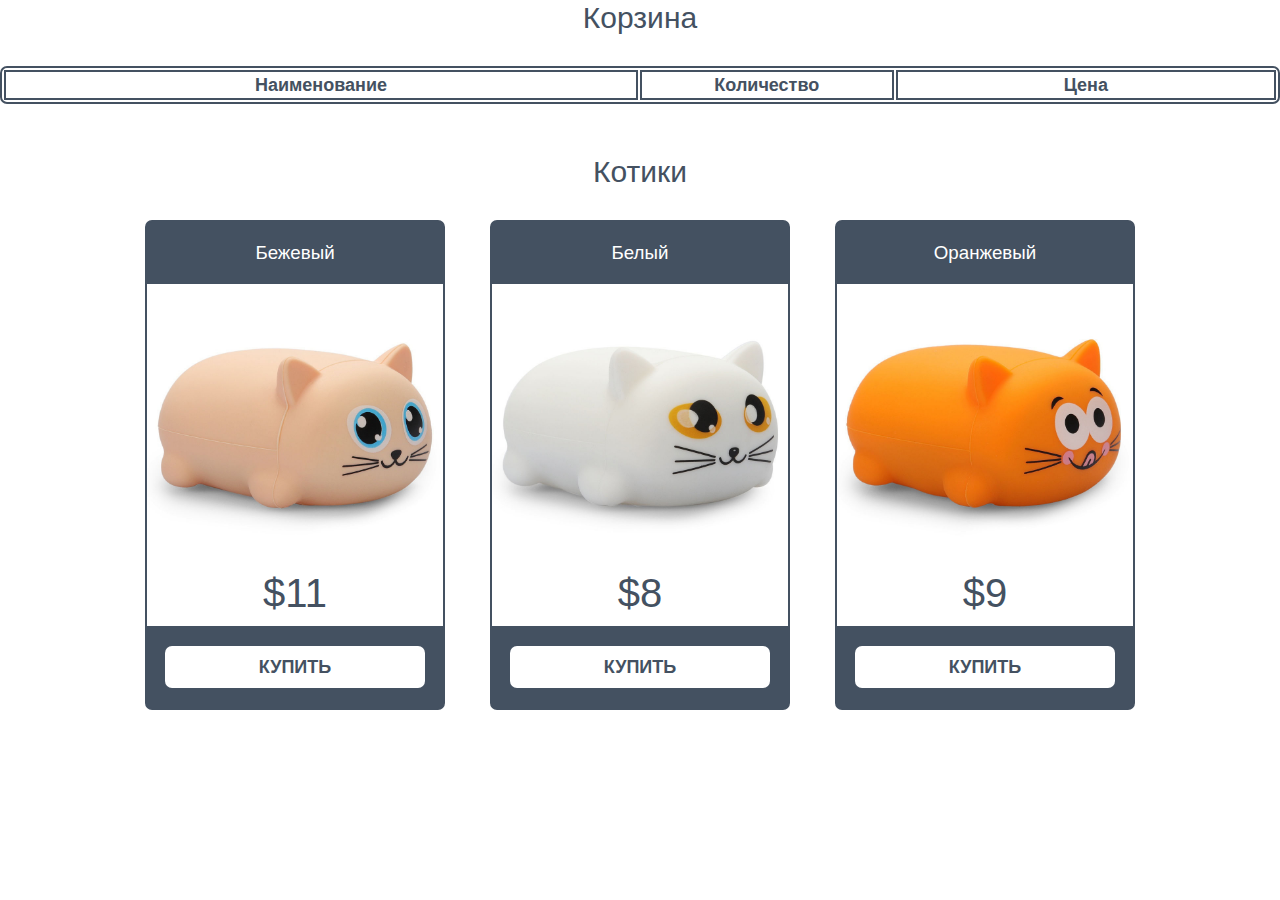
==== lesson_6/index.html @ f63f1392 "added basket" ====
<!DOCTYPE html>
<html lang="ru">

<head>
	<meta charset="UTF-8">
	<meta name="viewport" content="width=device-width, initial-scale=1.0">
	<title>Lesson 3</title>
	<link rel="stylesheet" href="css/style.css">
	<script src="js/main.js" defer></script>
</head>

<body>
	<section class="basket">
		<h2 class="basket__title">Корзина</h2>
		<div class="basket-block">
			<table class="basket__table">
				<tr class="basket__item">
					<td class="basket__item__title basket__item-th">Наименование</td>
					<td class="basket__item__count basket__item-th">Количество</td>
					<td class="basket__item__price basket__item-th">Цена</td>
				</tr>
			</table>
		</div>
	</section>
	<section class="goods">
		<h2 class="goods__title">Котики</h2>
		<div class="goods__card-block">
		</div>
	</section>
	<section class="gallery">
		<h2 class="gallery__title">Галерея</h2>
	</section>
</body>

</html>
---- lesson_6/css/style.css ----
body {
	margin: 0 auto;
	width: 1280px;
	font-family: sans-serif;
}

.goods {
	width: 100%;
	min-height: 400px;
	padding: 50px;
	box-sizing: border-box;
	display: flex;
	flex-wrap: wrap;
}

.basket__title,
.goods__title,
.gallery__title {
	font-size: 30px;
	line-height: 36px;
	font-weight: 400;
	color: #445161;
	margin: 0 0 30px 0;
	width: 100%;
	text-align: center;
}

.basket-block {
	width: 100%;
}

.basket__table {
	width: 100%;
	text-align: center;
	font-size: 18px;
	line-height: 24px;
	color: #445161;
	border: 2px solid #445161;
	border-radius: 7px;
}


.basket__item-th {
	font-weight: 600;
}

.basket__item__title {
	width: 50%;
	border: 2px solid #445161;
}

.basket__item__count {
	width: 20%;
	border: 2px solid #445161;
}

.basket__item__price {
	width: 30%;
	border: 2px solid #445161;
}

.goods__card-block {
	width: 100%;
	display: flex;
	flex-wrap: wrap;
	justify-content: center;
	align-items: flex-end;
}

.goods__card {
	width: 300px;
	background-color: #445161;
	color: #fff;
	box-sizing: border-box;
	border: 2px solid #445161;
	margin: 0 45px 0 0;
	border-radius: 7px;
}

.goods__card:nth-of-type(3n) {
	margin: 0;
}

.goods__card__title {
	text-align: center;
	box-sizing: border-box;
	line-height: 30px;
	font-weight: 400;
	margin: 0;
	padding: 16px;
	color: #fff;
}

.goods__card__img {
	max-width: 100%;
	display: block;
	cursor: pointer;
}

.goods__card__price {
	background-color: #fff;
	display: block;
	box-sizing: border-box;
	padding: 18px;
	text-align: center;
	font-size: 40px;
	line-height: 30px;
	font-weight: 400;
	color: #445161;
}

.goods__card__btn {
	display: block;
	width: 260px;
	margin: 20px auto;
	padding: 12px;
	box-sizing: border-box;
	border: none;
	border-radius: 7px;
	text-transform: uppercase;
	font-size: 18px;
	line-height: 18px;
	font-weight: 700;
	color: #445161;
	background-color: #fff;
	outline: none;
	cursor: pointer;
}

.goods__card__btn:hover {
	color: #fff;
	background-color: #989898;
}

.goods__card__btn:active {
	color: #445161;
	background-color: #fff;
}

.gallery {
	display: none;
	position: absolute;
	top: 500px;
	left: 50%;
	margin: 0 0 0 -400px;
	width: 800px;
	box-sizing: border-box;
	border: 2px solid #445161;
	border-radius: 7px;
	background-color: #fff;
	z-index: 10;
}
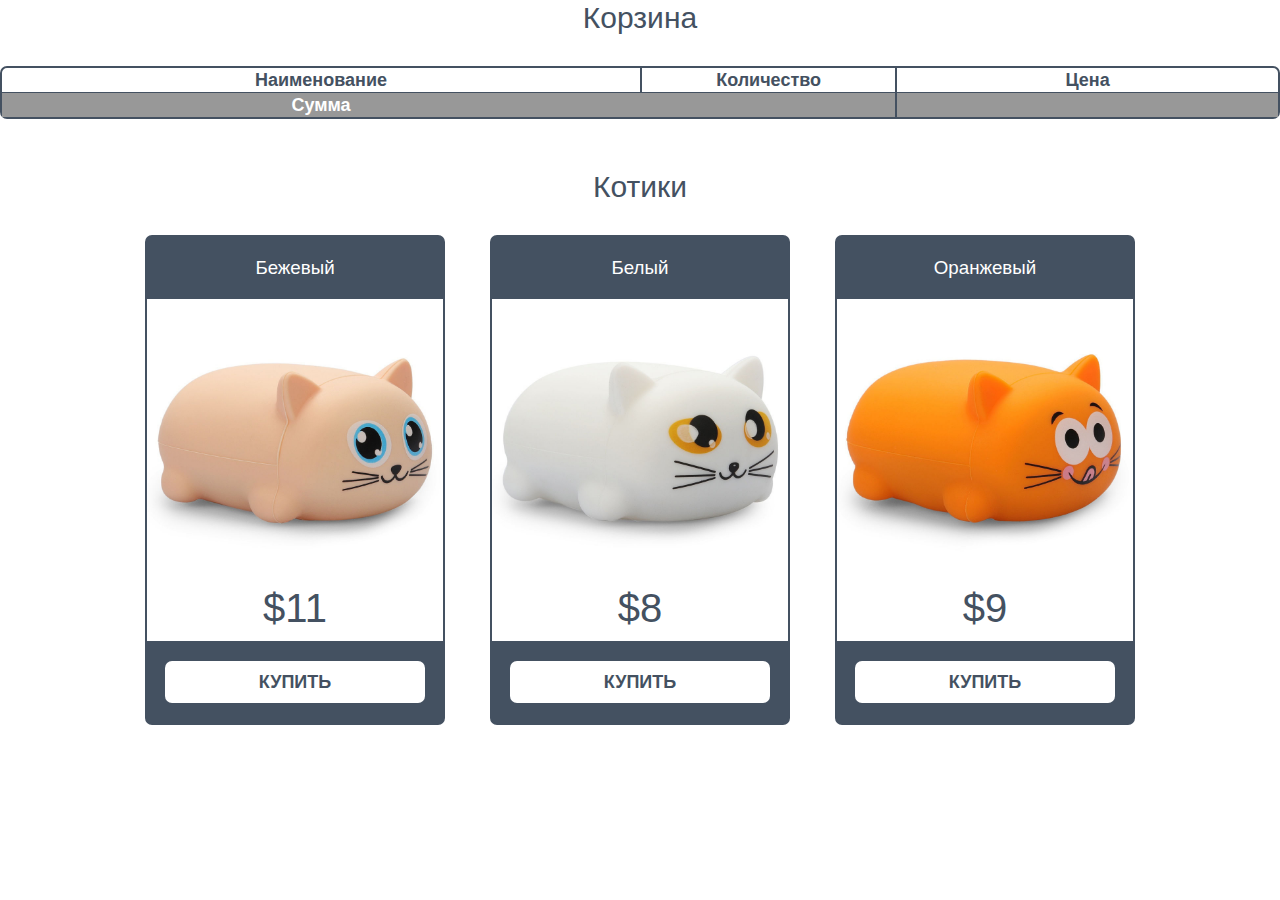
==== commit b57e8eed: "fixed basket" ====
--- a/lesson_6/index.html
+++ b/lesson_6/index.html
@@ -12,14 +12,18 @@
 <body>
 	<section class="basket">
 		<h2 class="basket__title">Корзина</h2>
-		<div class="basket-block">
-			<table class="basket__table">
-				<tr class="basket__item">
-					<td class="basket__item__title basket__item-th">Наименование</td>
-					<td class="basket__item__count basket__item-th">Количество</td>
-					<td class="basket__item__price basket__item-th">Цена</td>
-				</tr>
-			</table>
+		<div class="basket-wrp">
+			<div class="basket-block">
+				<div class="basket__item">
+					<span class="basket__item__title basket__item-th">Наименование</span>
+					<span class="basket__item__count basket__item-th">Количество</span>
+					<span class="basket__item__price basket__item-th">Цена</span>
+				</div>
+			</div>
+			<div class="basket__sum">
+				<span class="basket__sum__title">Сумма</span>
+				<span class="basket__sum__count"></span>
+			</div>
 		</div>
 	</section>
 	<section class="goods">
--- a/lesson_6/css/style.css
+++ b/lesson_6/css/style.css
@@ -1,3 +1,7 @@
+* {
+	box-sizing: border-box;
+}
+
 body {
 	margin: 0 auto;
 	width: 1280px;
@@ -25,38 +29,62 @@
 	text-align: center;
 }
 
-.basket-block {
-	width: 100%;
-}
-
-.basket__table {
-	width: 100%;
-	text-align: center;
+.basket-wrp {
 	font-size: 18px;
 	line-height: 24px;
 	color: #445161;
 	border: 2px solid #445161;
 	border-radius: 7px;
+	text-align: center;
 }
 
+.basket-block {
+	width: 100%;
+}
+
+.basket__item,
+.basket__sum {
+	width: 100%;
+	display: flex;
+	border-bottom: 1px solid #445161;
+}
 
 .basket__item-th {
 	font-weight: 600;
 }
 
 .basket__item__title {
+	display: block;
 	width: 50%;
-	border: 2px solid #445161;
 }
 
 .basket__item__count {
+	display: block;
 	width: 20%;
-	border: 2px solid #445161;
+	border-left: 2px solid #445161;
 }
 
 .basket__item__price {
+	display: block;
 	width: 30%;
-	border: 2px solid #445161;
+	border-left: 2px solid #445161;
+}
+
+.basket__sum {
+	color: #fff;
+	background-color: #989898;
+	font-weight: 600;
+	justify-content: space-between;
+	border: none;
+}
+
+.basket__sum__title {
+	width: 50%;
+}
+
+.basket__sum__count {
+	width: 30%;
+	border-left: 2px solid #445161;
 }
 
 .goods__card-block {
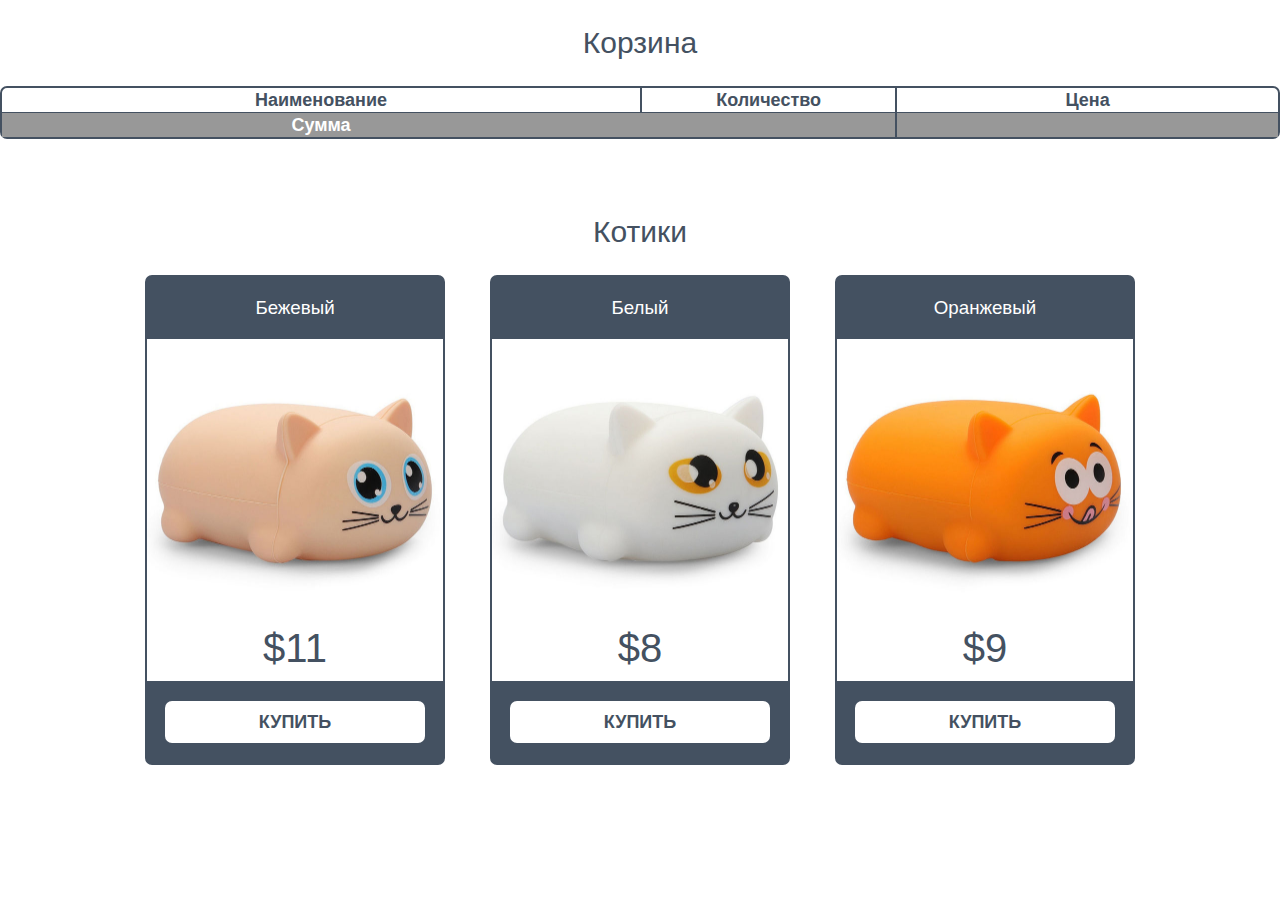
==== commit 72d28799: "added gallery" ====
--- a/lesson_6/index.html
+++ b/lesson_6/index.html
@@ -4,7 +4,7 @@
 <head>
 	<meta charset="UTF-8">
 	<meta name="viewport" content="width=device-width, initial-scale=1.0">
-	<title>Lesson 3</title>
+	<title>Lesson 6</title>
 	<link rel="stylesheet" href="css/style.css">
 	<script src="js/main.js" defer></script>
 </head>
@@ -32,7 +32,9 @@
 		</div>
 	</section>
 	<section class="gallery">
+		<div class="gallery-close">×</div>
 		<h2 class="gallery__title">Галерея</h2>
+		<img class="gallery__img" src="" alt="Изображение">
 	</section>
 </body>
 
--- a/lesson_6/css/style.css
+++ b/lesson_6/css/style.css
@@ -24,7 +24,6 @@
 	line-height: 36px;
 	font-weight: 400;
 	color: #445161;
-	margin: 0 0 30px 0;
 	width: 100%;
 	text-align: center;
 }
@@ -177,4 +176,20 @@
 	border-radius: 7px;
 	background-color: #fff;
 	z-index: 10;
+}
+
+.gallery-close {
+	content: '×';
+	font-size: 30px;
+	display: block;
+	color: #445161;
+	position: absolute;
+	top: 0;
+	right: 10px;
+	cursor: pointer;
+}
+
+.gallery__img {
+	width: 100%;
+	display: block;
 }